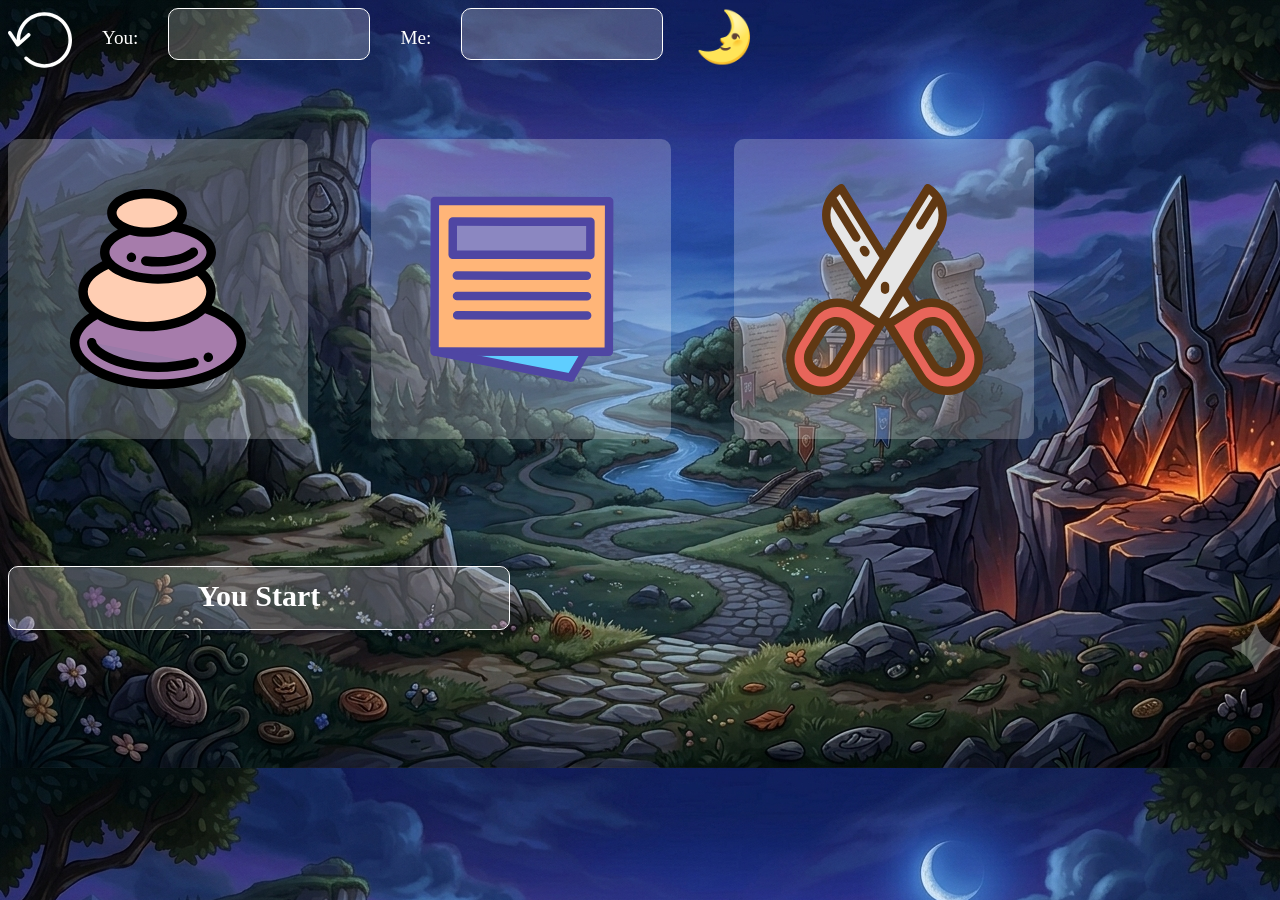
==== index.html @ bd6a4808 "Rename StonePaperScissor.html to index.html" ====
<!DOCTYPE html>
<html lang="en">

<head>
    <meta charset="UTF-8">
    <meta name="viewport" content="width=device-width, initial-scale=1.0">
    <title>Rock-paper-Scissor</title>
    <link rel="stylesheet" href="StonePaperScissor.css">
</head>

<body id="body">
    <div id="refresh">
        <div id="arrow" onclick="counts()">
            <svg fill="#ffffff" height="64px" width="64px" version="1.1" id="Capa_1" xmlns="http://www.w3.org/2000/svg"
                xmlns:xlink="http://www.w3.org/1999/xlink" viewBox="0 0 489.935 489.935" xml:space="preserve" stroke="#ffffff">
                <g id="SVGRepo_bgCarrier" stroke-width="0"></g>
                <g id="SVGRepo_tracerCarrier" stroke-linecap="round" stroke-linejoin="round"></g>
                <g id="SVGRepo_iconCarrier">
                    <g>
                        <path
                            d="M278.235,33.267c-116.7,0-211.6,95-211.6,211.7v0.7l-41.9-63.1c-4.1-6.2-12.5-7.9-18.7-3.8c-6.2,4.1-7.9,12.5-3.8,18.7 l60.8,91.5c2.2,3.3,5.7,5.4,9.6,5.9c0.6,0.1,1.1,0.1,1.7,0.1c3.3,0,6.5-1.2,9-3.5l84.5-76.1c5.5-5,6-13.5,1-19.1 c-5-5.5-13.5-6-19.1-1l-56.1,50.7v-1c0-101.9,82.8-184.7,184.6-184.7s184.7,82.8,184.7,184.7s-82.8,184.7-184.6,184.7 c-49.3,0-95.7-19.2-130.5-54.1c-5.3-5.3-13.8-5.3-19.1,0c-5.3,5.3-5.3,13.8,0,19.1c40,40,93.1,62,149.6,62 c116.6,0,211.6-94.9,211.6-211.7S394.935,33.267,278.235,33.267z">
                        </path>
                    </g>
                </g>
            </svg>
        </div>
        <p class="name">You:</p>
        <div id="you" class="points"></div>
        <p class="name">Me:</p>
        <div id="me" class="points"></div>
        <div id="mode" onclick="changeMode()"><span id="emoji">🌛</span></div>
    </div>
    
    <div id="box">
        <div class="rps" id="fun" onclick="start('rock')">
            <svg height="200px" width="200px" version="1.1" id="Layer_1" xmlns="http://www.w3.org/2000/svg"
                xmlns:xlink="http://www.w3.org/1999/xlink" viewBox="0 0 511.998 511.998" xml:space="preserve"
                fill="#000000">
                <g id="SVGRepo_bgCarrier" stroke-width="0"></g>
                <g id="SVGRepo_tracerCarrier" stroke-linecap="round" stroke-linejoin="round"></g>
                <g id="SVGRepo_iconCarrier">
                    <path style="fill:#A67CAB;"
                        d="M291.357,96.194c-16.275,8.823-38.679,14.278-63.419,14.278c-16.004,0-31.019-2.291-44.043-6.291 c-38.571,12.041-64.237,33.451-64.237,57.862c0,37.649,61.041,68.17,136.34,68.17s136.34-30.521,136.34-68.17 C392.337,130.51,349.511,103.982,291.357,96.194z">
                    </path>
                    <path style="fill:#FFCEB3;"
                        d="M357.119,207.766c-24.948,13.785-61.011,22.447-101.122,22.447 c-55.137,0-102.624-16.366-124.104-39.91c-41.063,16.265-67.778,42.683-67.778,72.513c0,49.435,73.347,89.51,163.824,89.51 s163.824-40.075,163.824-89.51C391.763,242.058,378.825,222.951,357.119,207.766z">
                    </path>
                    <path style="fill:#A67CAB;"
                        d="M373.327,304.097c-27.312,28.657-82.163,48.229-145.388,48.229 c-50.96,0-96.485-12.715-126.532-32.653c-36.441,19.141-58.811,45.042-58.811,73.554c0,58.929,95.543,106.7,213.401,106.7 s213.401-47.771,213.401-106.7C469.398,355.972,431.201,323.181,373.327,304.097z">
                    </path>
                    <path style="fill:#9A7BA8;"
                        d="M348.292,444.193c-1.127,0.315-2.261,0.623-3.403,0.926c-26.866,7.13-57.531,11.009-88.893,11.009 c-49.605,0-97.465-9.706-131.309-26.628c-26.451-13.224-38.291-27.747-38.291-36.272">
                    </path>
                    <path
                        d="M255.998,468.199c-51.417,0-101.245-10.17-136.707-27.901c-28.156-14.077-44.965-31.673-44.965-47.069 c0-6.666,5.404-12.07,12.07-12.07c6.605,0,11.97,5.306,12.069,11.887c0.495,2.432,7.084,13.392,31.621,25.661 c32.224,16.112,78.116,25.353,125.911,25.353c29.986,0,59.653-3.667,85.797-10.606c1.091-0.29,2.177-0.585,3.258-0.886 c6.423-1.792,13.077,1.965,14.868,8.386c1.79,6.421-1.964,13.078-8.386,14.868c-1.174,0.327-2.357,0.649-3.546,0.964 C319.852,464.253,288.043,468.199,255.998,468.199z M98.466,393.225c0,0.001,0,0.002,0,0.004 C98.466,393.227,98.466,393.226,98.466,393.225z">
                    </path>
                    <path
                        d="M384.81,442.822c-0.797,0-1.581-0.072-2.366-0.229c-0.773-0.157-1.533-0.386-2.257-0.688 c-0.724-0.314-1.424-0.676-2.088-1.122c-0.652-0.435-1.279-0.941-1.835-1.497c-0.555-0.555-1.062-1.171-1.497-1.835 c-0.435-0.652-0.809-1.352-1.11-2.076c-0.302-0.736-0.531-1.497-0.688-2.269c-0.157-0.772-0.241-1.569-0.241-2.354 c0-0.785,0.085-1.581,0.241-2.354c0.157-0.772,0.386-1.533,0.688-2.257c0.302-0.736,0.676-1.436,1.11-2.088 c0.435-0.664,0.941-1.279,1.497-1.835c0.555-0.555,1.183-1.062,1.835-1.497c0.664-0.435,1.364-0.809,2.088-1.11 s1.485-0.543,2.257-0.688c1.557-0.314,3.162-0.314,4.719,0c0.772,0.145,1.533,0.386,2.257,0.688s1.424,0.676,2.088,1.11 c0.652,0.435,1.267,0.941,1.835,1.497c0.555,0.555,1.05,1.171,1.497,1.835c0.435,0.652,0.809,1.352,1.11,2.088 c0.302,0.724,0.531,1.485,0.688,2.257c0.157,0.773,0.241,1.569,0.241,2.354c0,0.785-0.084,1.581-0.241,2.354 c-0.157,0.773-0.386,1.533-0.688,2.269c-0.302,0.724-0.676,1.424-1.11,2.076c-0.447,0.664-0.941,1.279-1.497,1.835 c-0.567,0.555-1.183,1.062-1.835,1.497c-0.664,0.447-1.364,0.809-2.088,1.122c-0.724,0.302-1.485,0.531-2.257,0.688 C386.38,442.75,385.594,442.822,384.81,442.822z">
                    </path>
                    <path
                        d="M187.886,186.995c-0.785,0-1.581-0.084-2.366-0.241c-0.76-0.145-1.521-0.386-2.257-0.688 c-0.724-0.302-1.424-0.676-2.076-1.11c-0.664-0.435-1.279-0.941-1.835-1.497c-2.245-2.245-3.537-5.359-3.537-8.534 c0-0.785,0.072-1.581,0.229-2.354s0.386-1.533,0.688-2.269c0.302-0.724,0.676-1.424,1.11-2.076c0.447-0.664,0.954-1.279,1.509-1.835 c0.555-0.555,1.171-1.062,1.835-1.497c0.652-0.435,1.352-0.809,2.076-1.11c0.736-0.302,1.497-0.543,2.257-0.688 c1.557-0.314,3.162-0.314,4.719,0c0.772,0.145,1.533,0.386,2.257,0.688c0.736,0.302,1.436,0.676,2.088,1.11 c0.664,0.435,1.279,0.941,1.835,1.497c0.555,0.555,1.062,1.171,1.497,1.835c0.435,0.652,0.809,1.352,1.11,2.076 c0.302,0.736,0.531,1.497,0.688,2.269c0.157,0.772,0.241,1.569,0.241,2.354c0,0.785-0.085,1.581-0.241,2.354 s-0.386,1.533-0.688,2.257c-0.302,0.736-0.676,1.436-1.11,2.088c-0.435,0.664-0.941,1.279-1.497,1.835s-1.171,1.062-1.835,1.497 c-0.652,0.435-1.352,0.809-2.088,1.11c-0.724,0.302-1.485,0.543-2.257,0.688C189.467,186.91,188.67,186.995,187.886,186.995z">
                    </path>
                    <path style="fill:#9A7BA8;"
                        d="M346.524,162.043c-3.418,3.208-10.355,8.149-22.411,12.88c-18.877,7.409-43.066,11.49-68.116,11.49 c-10.727,0-21.295-0.748-31.357-2.186">
                    </path>
                    <path
                        d="M255.998,198.483c-11.223,0-22.348-0.776-33.064-2.308c-6.6-0.943-11.185-7.056-10.242-13.656 c0.943-6.599,7.063-11.187,13.655-10.242c9.59,1.37,19.565,2.064,29.65,2.064c23.575,0,46.199-3.784,63.705-10.656 c11.531-4.526,16.821-8.812,18.56-10.446c4.859-4.561,12.499-4.321,17.061,0.541c4.561,4.861,4.32,12.499-0.541,17.061 c-4.182,3.925-12.134,9.77-26.261,15.315C308.275,194.107,282.518,198.483,255.998,198.483z">
                    </path>
                    <ellipse style="fill:#FFCEB3;" cx="227.943" cy="61.271" rx="90.044" ry="49.2"></ellipse>
                    <path
                        d="M393.18,298.349c7.002-11.147,10.653-23.123,10.653-35.532c0-19.609-9.119-38.133-26.181-54.012 c17.404-13.328,26.755-29.461,26.755-46.761c0-23.019-16.551-43.973-46.605-58.999c-11.488-5.744-24.527-10.392-38.608-13.866 c6.95-8.328,10.863-17.79,10.863-27.906C330.058,26.914,285.203,0,227.939,0c-57.262,0-102.119,26.914-102.119,61.272 c0,16.517,10.386,31.302,27.514,42.214c-29.504,14.995-45.746,35.762-45.746,58.558c0,8.036,2.024,15.82,5.929,23.188 c-2.45,1.194-4.863,2.419-7.206,3.698c-34.994,19.12-54.265,45.36-54.265,73.885c0,20.216,9.69,39.281,27.787,55.481 c-30.958,20.304-49.305,46.278-49.305,74.93c0,66.601,99.038,118.771,225.471,118.771S481.47,459.827,481.47,393.227 C481.468,354.04,447.165,319.856,393.18,298.349z M227.939,24.14c45.954,0,77.978,19.568,77.978,37.131s-32.025,37.13-77.978,37.13 s-77.978-19.568-77.978-37.13S181.984,24.14,227.939,24.14z M164.988,124.637c5.896-2.949,12.31-5.551,19.103-7.834 c13.222,3.684,28.058,5.739,43.846,5.739c25.111,0,47.833-5.177,65.436-13.886c20.132,2.991,38.501,8.414,53.631,15.98 c21.137,10.569,33.261,24.203,33.261,37.408c0,13.205-12.123,26.838-33.261,37.408c-24.108,12.053-56.428,18.692-91.008,18.692 s-66.901-6.639-91.008-18.692c-21.137-10.569-33.261-24.203-33.261-37.408S143.851,135.205,164.988,124.637z M129.202,204.57 c6.826,6.031,15.184,11.569,24.991,16.473c27.394,13.697,63.549,21.241,101.805,21.241c37.431,0,72.829-7.238,99.999-20.38 c14.953,11.958,23.696,26.026,23.696,40.913c0,41.976-69.495,77.44-151.753,77.44s-151.754-35.462-151.754-77.44 C76.186,239.878,96.954,218.894,129.202,204.57z M401.496,457.882c-38.663,19.332-90.336,29.977-145.499,29.977 s-106.837-10.646-145.499-29.977c-35.481-17.741-55.832-41.307-55.832-64.653c0-21.177,16.745-42.534,46.34-59.561 c1.73,1.03,3.491,2.043,5.305,3.036c32.686,17.859,75.882,27.695,121.628,27.695s88.942-9.835,121.629-27.695 c10.383-5.673,19.369-11.976,26.891-18.776c8.825,3.185,17.205,6.734,25.038,10.651c35.482,17.741,55.832,41.307,55.832,64.653 C457.328,416.576,436.979,440.14,401.496,457.882z">
                    </path>
                </g>
            </svg>
        </div>
        <div class="rps" id="fun" onclick="start('paper')">
            <svg width="194px" height="194px" viewBox="0 0 1024 1024" class="icon" version="1.1"
                xmlns="http://www.w3.org/2000/svg" fill="#000000">
                <g id="SVGRepo_bgCarrier" stroke-width="0"></g>
                <g id="SVGRepo_tracerCarrier" stroke-linecap="round" stroke-linejoin="round"></g>
                <g id="SVGRepo_iconCarrier">
                    <path d="M151.047273 843.480478l619.31364 132.981574 83.0971-132.981574" fill="#5FCEFF"></path>
                    <path
                        d="M977.334807 48.685636l-1.687965 794.791645-920.049502-1.460984 1.687965-794.791646 920.049502 1.460985z m-99.356548 283.542918l0.348462-174.944123-726.467435-1.064569-0.380431 174.944123 726.499404 1.064569z"
                        fill="#FFB578"></path>
                    <path d="M878.326721 157.284431l-0.348462 174.944123-726.499404-1.064569 0.380431-174.944123z"
                        fill="#8B87C1"></path>
                    <path
                        d="M861.063445 674.405869h-0.031969l-686.023415-0.99104a22.378321 22.378321 0 1 1 0.031969-44.756642h0.031969l686.020218 0.99104a22.378321 22.378321 0 0 1-0.028772 44.756642zM877.978259 354.606875h-0.031969l-726.499404-1.064569a22.381518 22.381518 0 0 1-22.346352-22.426275l0.380431-174.944123a22.378321 22.378321 0 0 1 22.378321-22.330367h0.031969l726.464238 1.064569a22.371927 22.371927 0 0 1 22.346352 22.426274l-0.348462 174.944123a22.375124 22.375124 0 0 1-22.375124 22.330368zM173.905129 308.817633l681.736368 1.000631 0.262146-130.187481-681.713989-1.000631-0.284525 130.187481zM860.280204 572.299984h-0.031969l-686.023415-0.959071a22.378321 22.378321 0 0 1 0.031969-44.756642h0.031969l686.023415 0.959071a22.378321 22.378321 0 0 1-0.031969 44.756642zM859.452206 464.564353h-0.031969l-686.026612-0.99104a22.378321 22.378321 0 0 1 0.031969-44.756642h0.031969l686.023415 0.99104a22.378321 22.378321 0 0 1 22.346352 22.41029 22.375124 22.375124 0 0 1-22.375124 22.346352z"
                        fill="#4F46A3"></path>
                    <path
                        d="M975.646842 865.858799h-0.035166l-920.049502-1.460984a22.378321 22.378321 0 0 1-22.343155-22.426275l1.687965-794.791646a22.378321 22.378321 0 0 1 22.378321-22.330367h0.035166l920.046305 1.460985a22.375124 22.375124 0 0 1 22.343155 22.426274l-1.687965 794.791646a22.378321 22.378321 0 0 1-22.375124 22.330367z m-897.626424-46.185657l875.29286 1.393849 1.595254-750.0382-875.29286-1.387456-1.595254 750.031807z"
                        fill="#4F46A3"></path>
                    <path
                        d="M774.536068 1001.810296c-1.400244 0-2.822865-0.131073-4.248684-0.406006L55.622915 864.026974a22.378321 22.378321 0 0 1-17.752402-26.19862 22.375124 22.375124 0 0 1 26.19862-17.752403l714.664469 137.380513a22.378321 22.378321 0 0 1-4.197534 44.353832z"
                        fill="#4F46A3"></path>
                    <path
                        d="M774.491312 1001.810296c-3.842677 0-7.736505-0.99104-11.291462-3.07542a22.371927 22.371927 0 0 1-7.992257-30.619937l78.164278-133.374794a22.371927 22.371927 0 0 1 30.619937-7.992257 22.371927 22.371927 0 0 1 7.992257 30.619937l-78.164278 133.374793a22.365533 22.365533 0 0 1-19.328475 11.067678z"
                        fill="#4F46A3"></path>
                </g>
            </svg>
        </div>
        <div class="rps" id="fun" onclick="start('scissors')">
            <svg height="211px" width="211px" version="1.1" id="Layer_1" xmlns="http://www.w3.org/2000/svg"
                xmlns:xlink="http://www.w3.org/1999/xlink" viewBox="0 0 512.002 512.002" xml:space="preserve"
                fill="#000000">
                <g id="SVGRepo_bgCarrier" stroke-width="0"></g>
                <g id="SVGRepo_tracerCarrier" stroke-linecap="round" stroke-linejoin="round"></g>
                <g id="SVGRepo_iconCarrier">
                    <path style="fill:#E6E6E6;"
                        d="M330.391,299.581l-64.844,40.281l-139.48-224.536C103.82,79.513,114.818,32.447,150.63,10.2l0,0 L330.391,299.581z">
                    </path>
                    <path style="fill:#E8655A;"
                        d="M330.196,299.702l-64.65,40.16l78.278,126.013c22.18,35.706,69.105,46.669,104.809,24.49l0,0 c35.706-22.18,46.669-69.105,24.49-104.809l-38.118-61.362C412.826,288.488,365.901,277.523,330.196,299.702z M436.024,402.695 c10.36,16.678,5.239,38.596-11.439,48.955l0,0c-16.678,10.36-38.596,5.239-48.956-11.439l-32.824-52.841 c-10.36-16.678-5.239-38.596,11.439-48.955l0,0c16.678-10.36,38.596-5.239,48.955,11.439L436.024,402.695z">
                    </path>
                    <path style="fill:#E6E6E6;"
                        d="M181.61,299.581l64.844,40.281l139.48-224.536C408.18,79.513,397.183,32.447,361.37,10.2l0,0 L181.61,299.581z">
                    </path>
                    <path style="fill:#E8655A;"
                        d="M76.995,324.192l-38.118,61.362c-22.18,35.706-11.215,82.63,24.49,104.809l0,0 c35.706,22.18,82.63,11.215,104.809-24.49l78.278-126.013l-64.65-40.16C146.1,277.523,99.174,288.488,76.995,324.192z M108.801,349.855c10.36-16.678,32.278-21.799,48.956-11.439l0,0c16.678,10.36,21.799,32.278,11.439,48.955l-32.824,52.841 c-10.36,16.678-32.278,21.799-48.956,11.439l0,0c-16.678-10.36-21.799-32.278-11.439-48.955L108.801,349.855z">
                    </path>
                    <g>
                        <path style="fill:#603813;"
                            d="M218.398,160.423l-3.71-5.971c-2.97-4.784-9.259-6.254-14.046-3.281 c-4.785,2.973-6.254,9.261-3.281,14.046l3.71,5.971c1.932,3.109,5.263,4.818,8.674,4.818c1.837,0,3.697-0.497,5.373-1.537 C219.902,171.496,221.37,165.207,218.398,160.423z">
                        </path>
                        <path style="fill:#603813;"
                            d="M481.787,380.172l-38.118-61.362c-23.248-37.425-70.666-50.855-109.652-32.721l-21.076-33.929 l81.657-131.452c25.179-40.533,12.687-93.992-27.846-119.172c-2.297-1.427-5.067-1.883-7.703-1.268 c-2.635,0.616-4.915,2.252-6.343,4.55L256,160.497L159.294,4.818c-1.427-2.298-3.709-3.934-6.343-4.55 c-2.634-0.616-5.406-0.159-7.703,1.268c-40.532,25.179-53.024,78.639-27.846,119.172l81.658,131.453l-21.076,33.929 c-38.986-18.135-86.405-4.705-109.652,32.721l-38.118,61.362C5.102,420.599,17.56,473.917,57.986,499.029 c14.142,8.785,29.862,12.972,45.402,12.972c28.878,0,57.129-14.461,73.455-40.744l78.277-126.012l0.882-1.421l0.882,1.421 l78.277,126.012c16.328,26.285,44.574,40.744,73.455,40.744c15.536,0,31.26-4.188,45.401-12.972 C494.441,473.916,506.899,420.598,481.787,380.172z M316.344,296.299l-38.522,23.93l-8.993,5.586l-0.821-1.322l32.926-53.004 L316.344,296.299z M134.731,109.944c-10.809-17.401-12.527-37.917-6.473-55.971l50.651,81.539c1.932,3.11,5.263,4.819,8.674,4.819 c1.837,0,3.696-0.497,5.372-1.537c4.785-2.973,6.256-9.261,3.282-14.046l-56.73-91.324c2.461-3.045,5.216-5.897,8.255-8.509 l96.23,154.913l-32.926,53.004L134.731,109.944z M364.238,24.915c3.039,2.613,5.795,5.464,8.255,8.509l-38.222,61.53 c-2.973,4.785-1.503,11.074,3.282,14.046c1.676,1.041,3.535,1.537,5.372,1.537c3.411,0,6.742-1.709,8.674-4.819l32.144-51.746 c6.055,18.054,4.336,38.57-6.473,55.971L243.171,325.815l-47.515-29.516L364.238,24.915z M159.513,460.492 c-12.469,20.072-34.04,31.116-56.094,31.114c-11.864,0-23.872-3.198-34.67-9.906c-30.87-19.177-40.383-59.892-21.207-90.763 l38.118-61.362c19.177-30.871,59.892-40.384,90.763-21.207l55.985,34.777L159.513,460.492z M443.252,481.7 c-30.873,19.177-71.589,9.661-90.764-21.207l-72.894-117.348l55.985-34.777c30.871-19.177,71.587-9.662,90.763,21.207 l38.118,61.362C483.634,421.807,474.121,462.523,443.252,481.7z">
                        </path>
                        <path style="fill:#603813;"
                            d="M411.864,344.472c-6.448-10.38-16.553-17.628-28.452-20.409c-11.899-2.781-24.169-0.761-34.55,5.687 c-21.429,13.312-28.032,41.575-14.721,63.002l32.824,52.841c8.655,13.933,23.628,21.598,38.937,21.597 c8.235,0,16.57-2.219,24.065-6.876c21.429-13.312,28.032-41.575,14.721-63.002L411.864,344.472z M419.203,442.986 c-11.874,7.375-27.532,3.718-34.911-8.158l-32.824-52.841c-7.374-11.874-3.717-27.533,8.157-34.909 c4.067-2.526,8.657-3.826,13.328-3.826c1.935,0,3.885,0.223,5.816,0.674c6.593,1.541,12.192,5.557,15.765,11.309l32.825,52.841 C434.735,419.951,431.077,435.611,419.203,442.986z">
                        </path>
                        <path style="fill:#603813;"
                            d="M163.138,329.751c-10.379-6.447-22.649-8.469-34.55-5.687c-11.899,2.78-22.003,10.028-28.451,20.408 l-32.825,52.841C54,418.74,60.605,447.003,82.033,460.315c7.497,4.656,15.829,6.876,24.065,6.876 c15.308,0,30.282-7.666,38.937-21.597l32.824-52.841C191.171,371.325,184.566,343.063,163.138,329.751z M160.531,381.988 l-32.824,52.841c-7.377,11.876-23.037,15.532-34.911,8.158c-11.874-7.375-15.532-23.035-8.157-34.909l32.825-52.841l0,0 c3.573-5.752,9.172-9.767,15.765-11.308c1.933-0.451,3.881-0.674,5.816-0.674c4.671,0,9.261,1.299,13.328,3.826 C164.247,354.456,167.906,370.116,160.531,381.988z">
                        </path>
                        <path style="fill:#603813;"
                            d="M257.295,266.804c5.632,0,10.2-4.566,10.2-10.2v-9.115c0-5.633-4.568-10.2-10.2-10.2 c-5.632,0-10.2,4.566-10.2,10.2v9.115C247.095,262.237,251.663,266.804,257.295,266.804z">
                        </path>
                    </g>
                </g>
            </svg>
        </div>
    </div>
    <div id="win-status"><b>You Start</b></div>
    <script src="StonePaperScissor.js"></script>
</body>

</html>
---- StonePaperScissor.css ----
body{
    background-image: url("Background-night.png");
    
}
#box{
    display: flex;
    flex-direction: row;
    justify-self: center;
    margin-top: 5%;
    gap: 5%;
}

#mode{
    font-size: 200px;
    font-size: larger;
    cursor: pointer;
}
#emoji{
    font-size: 50px;
}
.rps{
    display: flex;
    justify-content: center;
    align-items: center;
    height: 300px;
    width: 300px;
    background-color: rgba(255, 255, 255, 0.224);
    border-radius: 10px;
}

#refresh{
    display: flex;
    flex-direction: row;
    gap: 30px;
}

.points{
    background-color: rgba(255, 255, 255, 0.224);
    width:200px;
    height: 50px;
    border-radius: 10px;
    border: 1px solid white;
    color: white;
    font-size: 30px;
    text-align: center;
}

.rps:hover{
    background-color: rgba(255, 255, 255, 0.224);
    border: 1px solid white;
    cursor: pointer;
}
.name{
    font-size: larger;
    color: white;
}
#win-status{
    color: rgb(255, 255, 255);
    width:500px;
    height: 50px;
    border-radius: 10px;
    border: 1px solid white;
    font-size: 30px;
    text-align: center;
    justify-self: center;
    margin-top: 10%;
    padding-top: 1%;
    background-color: rgba(255, 255, 255, 0.224);
}
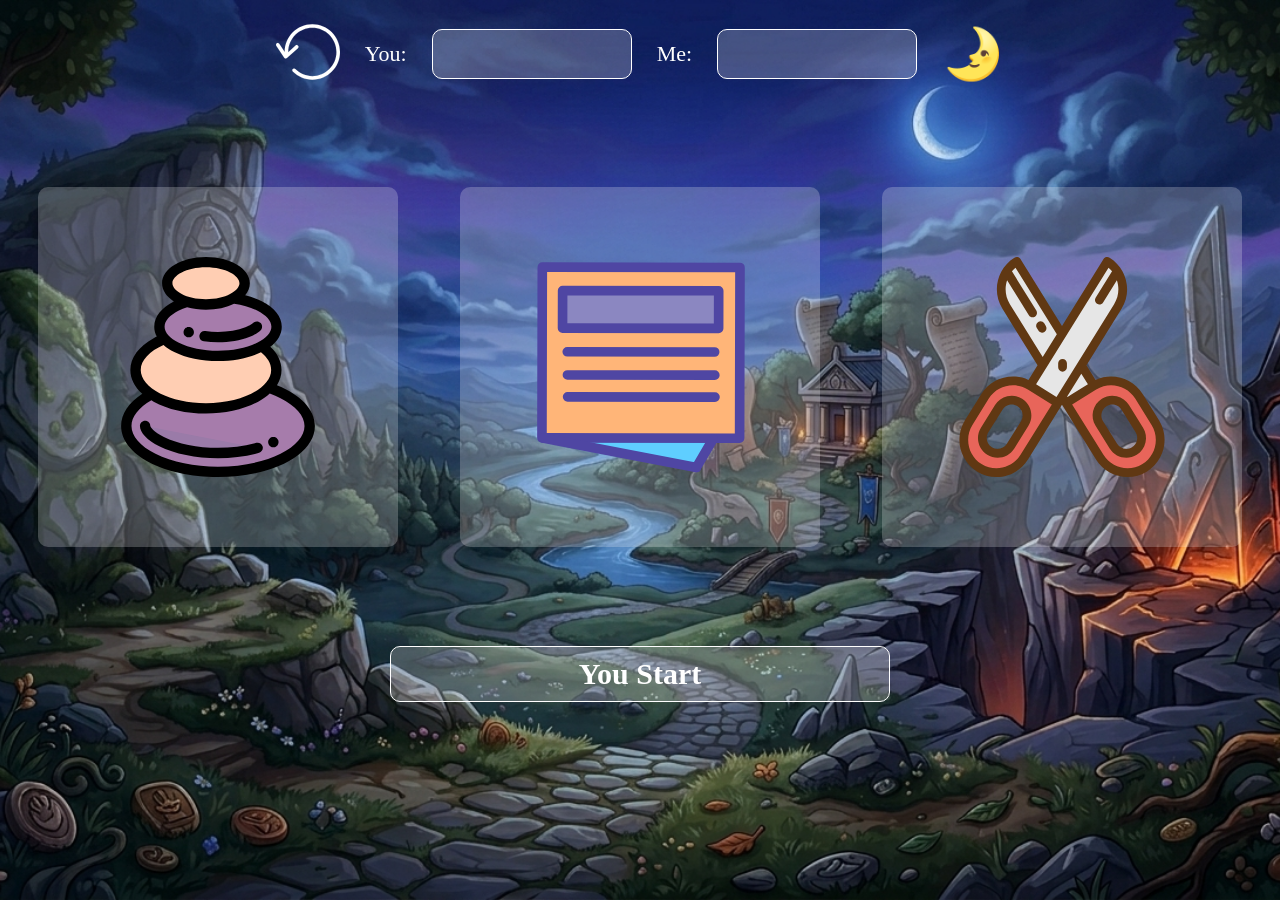
==== commit e8e3d69b: "Update index.html" ====
--- a/index.html
+++ b/index.html
@@ -4,8 +4,10 @@
 <head>
     <meta charset="UTF-8">
     <meta name="viewport" content="width=device-width, initial-scale=1.0">
+    <meta name="keywords" content='rock paper scissors, rock paper scissor game, play rock paper scissors online, rock paper scissors game, online game'>
     <title>Rock-paper-Scissor</title>
     <link rel="stylesheet" href="StonePaperScissor.css">
+    <link rel="icon" type="image/png" href="Mylogo.png">
 </head>
 
 <body id="body">
--- a/StonePaperScissor.css
+++ b/StonePaperScissor.css
@@ -1,4 +1,4 @@
-body{
+/* body{
     background-image: url("Background-night.png");
     
 }
@@ -27,7 +27,11 @@
     background-color: rgba(255, 255, 255, 0.224);
     border-radius: 10px;
 }
-
+@media (min-width: 360) and (max-width: 920px) {
+  .rps {
+    width: 30%;
+  }
+}
 #refresh{
     display: flex;
     flex-direction: row;
@@ -66,4 +70,327 @@
     margin-top: 10%;
     padding-top: 1%;
     background-color: rgba(255, 255, 255, 0.224);
-}+} */
+
+
+* {
+    box-sizing: border-box;
+}
+
+html,
+body {
+    margin: 0;
+    min-height: 100%;
+}
+
+body {
+    background-image: url("Background-night.png");
+    background-size: cover;
+    background-position: center;
+    background-repeat: no-repeat;
+    background-attachment: fixed;
+
+    min-height: 100vh;
+    padding: 20px;
+}
+
+
+/* ---------------- TOP SECTION ---------------- */
+
+#refresh {
+    width: 100%;
+    display: flex;
+    align-items: center;
+    justify-content: center;
+    gap: 25px;
+    flex-wrap: wrap;
+}
+
+#arrow {
+    cursor: pointer;
+}
+
+#arrow svg {
+    width: 64px;
+    height: 64px;
+}
+
+.name {
+    font-size: 22px;
+    color: white;
+    margin: 0;
+}
+
+.points {
+    background-color: rgba(255, 255, 255, 0.224);
+
+    width: 200px;
+    height: 50px;
+
+    border-radius: 10px;
+    border: 1px solid white;
+
+    color: white;
+    font-size: 30px;
+
+    text-align: center;
+}
+
+
+/* Dark / Light mode */
+
+#mode {
+    font-size: 30px;
+    cursor: pointer;
+}
+
+#emoji {
+    font-size: 50px;
+}
+
+
+/* ---------------- ROCK PAPER SCISSOR ---------------- */
+
+#box {
+    display: flex;
+    flex-direction: row;
+
+    justify-content: center;
+    align-items: center;
+
+    width: 100%;
+
+    margin-top: 8%;
+    gap: 5%;
+}
+
+
+.rps {
+    display: flex;
+
+    justify-content: center;
+    align-items: center;
+
+    width: 30%;
+    max-width: 360px;
+    min-width: 220px;
+
+    aspect-ratio: 1 / 1;
+
+    background-color: rgba(255, 255, 255, 0.224);
+
+    border-radius: 10px;
+
+    border: 1px solid transparent;
+
+    cursor: pointer;
+
+    transition: 0.2s;
+}
+
+
+/* Make your SVGs responsive */
+
+.rps svg {
+    width: 75%;
+    height: 75%;
+    max-width: 220px;
+    max-height: 220px;
+}
+
+
+/* Hover */
+
+.rps:hover {
+    background-color: rgba(255, 255, 255, 0.35);
+    border: 1px solid white;
+    transform: scale(1.03);
+}
+
+
+/* ---------------- WIN STATUS ---------------- */
+
+#win-status {
+    color: white;
+
+    width: min(500px, 90%);
+
+    min-height: 50px;
+
+    border-radius: 10px;
+    border: 1px solid white;
+
+    font-size: 30px;
+
+    text-align: center;
+
+    margin: 8% auto 0;
+
+    padding: 10px;
+
+    background-color: rgba(255, 255, 255, 0.224);
+}
+
+
+/* ================================================= */
+/*                    TABLET                         */
+/* ================================================= */
+
+@media (max-width: 900px) {
+
+    #refresh {
+        gap: 15px;
+    }
+
+    .points {
+        width: 150px;
+        height: 45px;
+        font-size: 25px;
+    }
+
+    .name {
+        font-size: 20px;
+    }
+
+    #box {
+        gap: 3%;
+        margin-top: 10%;
+    }
+
+    .rps {
+        width: 29%;
+        min-width: 180px;
+    }
+
+    #win-status {
+        margin-top: 10%;
+    }
+}
+
+
+/* ================================================= */
+/*                    MOBILE                         */
+/* ================================================= */
+
+@media (max-width: 600px) {
+
+    body {
+        padding: 15px;
+        background-attachment: scroll;
+    }
+
+
+    /* Top score section */
+
+    #refresh {
+        display: grid;
+
+        grid-template-columns: auto 1fr 1fr auto;
+
+        gap: 10px;
+
+        width: 100%;
+    }
+
+    #arrow svg {
+        width: 45px;
+        height: 45px;
+    }
+
+    .name {
+        font-size: 17px;
+    }
+
+    .points {
+        width: 100%;
+        height: 40px;
+
+        font-size: 22px;
+    }
+
+    #mode {
+        font-size: 20px;
+    }
+
+    #emoji {
+        font-size: 35px;
+    }
+
+
+    /* Rock paper scissors */
+
+    #box {
+        flex-direction: column;
+
+        gap: 20px;
+
+        margin-top: 10%;
+    }
+
+    .rps {
+        width: min(80vw, 280px);
+        min-width: 0;
+
+        aspect-ratio: 1 / 1;
+    }
+
+    .rps svg {
+        width: 70%;
+        height: 70%;
+    }
+
+
+    /* Result */
+
+    #win-status {
+        width: 90%;
+
+        font-size: 23px;
+
+        margin-top: 8%;
+
+        padding: 8px;
+    }
+}
+
+
+/* ================================================= */
+/*              VERY SMALL PHONES                    */
+/* ================================================= */
+
+@media (max-width: 400px) {
+
+    body {
+        padding: 10px;
+    }
+
+    #refresh {
+        gap: 6px;
+    }
+
+    #arrow svg {
+        width: 38px;
+        height: 38px;
+    }
+
+    .name {
+        font-size: 15px;
+    }
+
+    .points {
+        height: 35px;
+        font-size: 19px;
+    }
+
+    #emoji {
+        font-size: 28px;
+    }
+
+    .rps {
+        width: 75vw;
+    }
+
+    #win-status {
+        font-size: 20px;
+    }
+}
